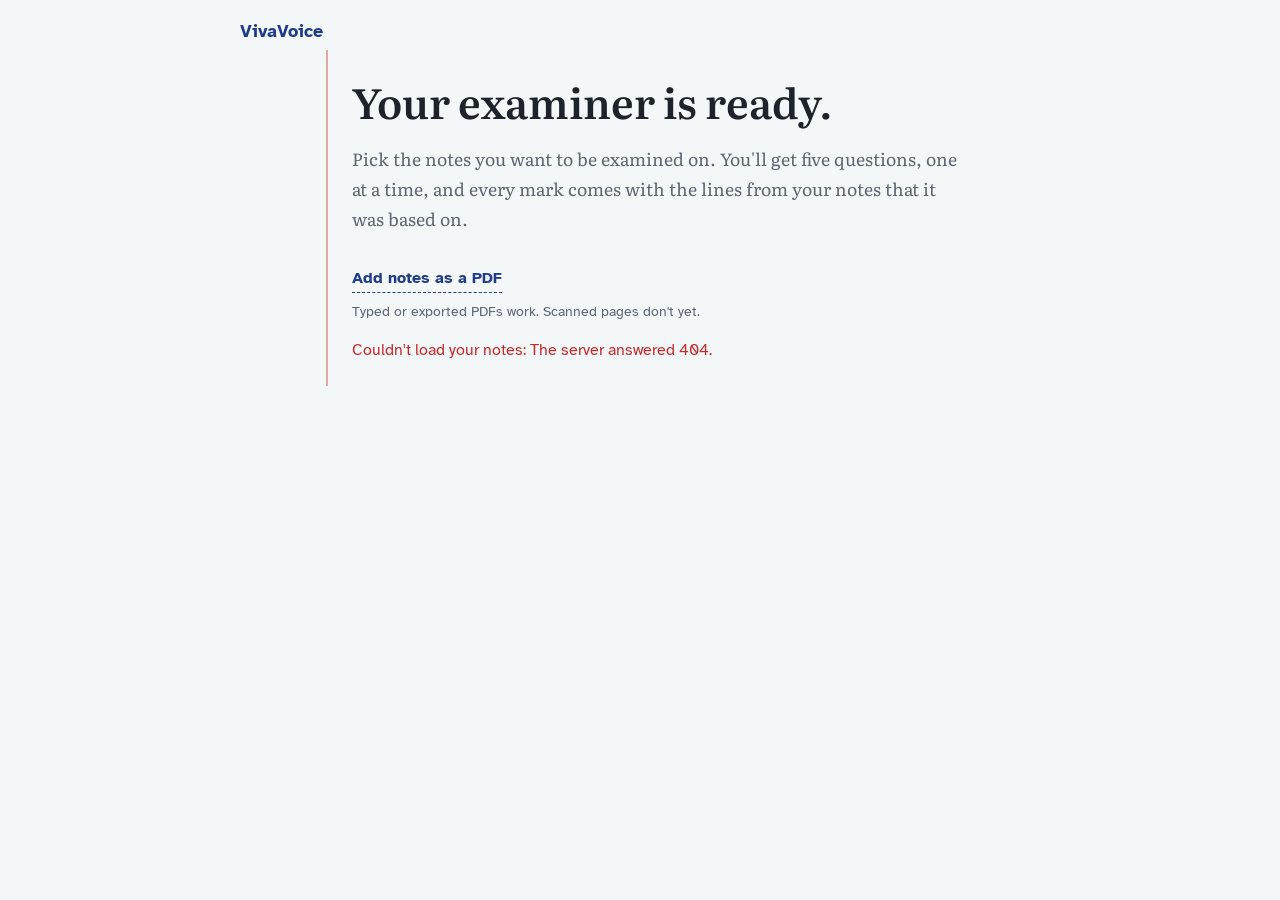
==== frontend/index.html @ af402161 "Phase 3: web app with quote-verified grounding, evidence highlights and prefetching" ====
<!doctype html>
<html lang="en">
<head>
  <meta charset="utf-8">
  <meta name="viewport" content="width=device-width, initial-scale=1">
  <title>VivaVoice</title>
  <link rel="preconnect" href="https://fonts.googleapis.com">
  <link rel="preconnect" href="https://fonts.gstatic.com" crossorigin>
  <link href="https://fonts.googleapis.com/css2?family=Atkinson+Hyperlegible:wght@400;700&family=Kalam:wght@400;700&family=Literata:opsz,wght@7..72,400;7..72,600&display=swap" rel="stylesheet">
  <link rel="stylesheet" href="style.css">
</head>
<body>
  <header class="topbar">
    <button class="brand" id="home-link" type="button">VivaVoice</button>
    <span class="topbar-note" id="topbar-note"></span>
  </header>

  <main class="sheet">
    <!-- Home: pick notes -->
    <section id="screen-home" class="screen">
      <div class="row">
        <div class="margin"></div>
        <div class="body">
          <h1>Your examiner is ready.</h1>
          <p class="lead">Pick the notes you want to be examined on. You'll get five questions, one at a time, and every mark comes with the lines from your notes that it was based on.</p>

          <ul class="notes-list" id="notes-list"></ul>

          <form class="upload" id="upload-form">
            <label class="upload-label" for="upload-input">Add notes as a PDF</label>
            <input id="upload-input" type="file" accept="application/pdf">
            <p class="hint">Typed or exported PDFs work. Scanned pages don't yet.</p>
          </form>
          <p class="status" id="home-status" role="status"></p>
        </div>
      </div>
    </section>

    <!-- Viva: one question at a time -->
    <section id="screen-viva" class="screen" hidden>
      <div class="row">
        <div class="margin"><span class="qnum" id="qnum"></span></div>
        <div class="body">
          <p class="progress" id="progress"></p>
          <h2 class="question" id="question"></h2>

          <form id="answer-form">
            <label class="sr-only" for="answer">Your answer</label>
            <textarea id="answer" rows="6" placeholder="Write your answer as you would say it."></textarea>
            <div class="actions">
              <button type="submit" class="btn" id="submit-btn">Hand in answer</button>
              <span class="hint">Ctrl + Enter also hands it in. Type "pass" to skip.</span>
              <span class="timer" id="timer" aria-label="Time on this question"></span>
            </div>
          </form>
          <p class="status" id="viva-status" role="status"></p>
        </div>
      </div>

      <!-- The examiner's marking, shown after grading -->
      <div class="row marking" id="marking" hidden>
        <div class="margin">
          <div class="score-mark" id="score-mark">
            <span id="score-text"></span>
            <svg viewBox="0 0 100 70" aria-hidden="true"><path id="score-circle" d="M52 6 C80 4 96 18 94 36 C92 56 70 66 46 64 C20 62 4 50 6 32 C8 14 28 4 58 8"/></svg>
          </div>
        </div>
        <div class="body">
          <p class="feedback" id="feedback"></p>
          <ul class="points" id="points"></ul>
          <figure class="excerpt">
            <figcaption id="excerpt-caption"></figcaption>
            <blockquote id="excerpt"></blockquote>
            <p class="legend"><mark class="hl-covered">You covered this</mark> <mark class="hl-missed">You missed this</mark></p>
          </figure>
          <button class="btn" id="next-btn" type="button"></button>
        </div>
      </div>
    </section>

    <!-- Report -->
    <section id="screen-report" class="screen" hidden>
      <div class="row">
        <div class="margin">
          <div class="score-mark big" id="total-mark">
            <span id="total-text"></span>
            <svg viewBox="0 0 100 70" aria-hidden="true"><path d="M52 6 C80 4 96 18 94 36 C92 56 70 66 46 64 C20 62 4 50 6 32 C8 14 28 4 58 8"/></svg>
          </div>
        </div>
        <div class="body">
          <h2 class="report-title">Result sheet</h2>
          <p class="verdict" id="verdict"></p>

          <h3>Your notes, page by page</h3>
          <ol class="pages" id="pages"></ol>
          <p class="hint">Darker means a lower score. Blank pages weren't asked about this time.</p>

          <h3>Questions</h3>
          <ol class="q-list" id="q-list"></ol>

          <button class="btn" id="again-btn" type="button">Start another viva</button>
        </div>
      </div>
    </section>
  </main>

  <script src="app.js"></script>
</body>
</html>
---- frontend/style.css ----
/* VivaVoice: an answer sheet. Student writes in blue ink, examiner marks in red. */
:root {
  --paper: #f4f7f8;
  --rule: #cfdbe6;          /* ruled lines */
  --margin-rule: #e4a5a5;   /* the red margin line */
  --text: #1c232b;
  --pencil: #5b6773;        /* quiet text */
  --ink: #1f3c88;           /* the student's pen */
  --red: #c42a2a;           /* the examiner's pen */
  --covered: rgba(64, 160, 110, 0.28);
  --missed: rgba(255, 205, 0, 0.5);
  --line: 2rem;             /* height of one ruled line */
  --margin-w: 5.5rem;

  --f-ui: "Atkinson Hyperlegible", system-ui, sans-serif;
  --f-text: "Literata", Georgia, serif;
  --f-hand: "Kalam", "Segoe Print", cursive;
}

@media (prefers-color-scheme: dark) {
  :root {
    --paper: #161b22;
    --rule: #263140;
    --margin-rule: #6b3434;
    --text: #e3e8ee;
    --pencil: #9aa6b2;
    --ink: #9db8ff;
    --red: #ff7b72;
    --covered: rgba(80, 200, 140, 0.25);
    --missed: rgba(255, 210, 60, 0.3);
  }
}

* { box-sizing: border-box; }
html { background: var(--paper); }
body {
  margin: 0;
  background: var(--paper);
  color: var(--text);
  font: 1rem/1.5 var(--f-ui);
  min-height: 100vh;
}
[hidden] { display: none !important; }
.sr-only { position: absolute; width: 1px; height: 1px; overflow: hidden; clip: rect(0 0 0 0); }

/* ---------- Top bar ---------- */
.topbar {
  display: flex; align-items: baseline; justify-content: space-between; gap: 1rem;
  max-width: 52rem; margin: 0 auto; padding: 1.25rem 1rem 0.5rem;
}
.brand {
  font: 700 1.15rem var(--f-ui); color: var(--ink);
  background: none; border: 0; padding: 0; cursor: pointer;
}
.topbar-note { color: var(--pencil); font-size: 0.9rem; }

/* ---------- The sheet: a red margin rule and a body column ---------- */
.sheet { max-width: 52rem; margin: 0 auto; padding: 0 1rem 4rem; }
.row { display: grid; grid-template-columns: var(--margin-w) 1fr; }
.margin {
  border-right: 2px solid var(--margin-rule);
  position: relative;
  padding-top: 1.5rem;
}
.body { padding: 1.5rem 0 1.5rem 1.5rem; min-width: 0; max-width: 40rem; }

h1, h2.question, .report-title {
  font-family: var(--f-text); font-weight: 600; line-height: 1.3; margin: 0 0 1rem;
}
h1 { font-size: clamp(1.9rem, 4vw, 2.6rem); }
h2.question { font-size: clamp(1.3rem, 2.6vw, 1.6rem); }
h3 { font-size: 1rem; margin: 2rem 0 0.75rem; }
.lead { font-family: var(--f-text); font-size: 1.1rem; line-height: 1.7; color: var(--pencil); margin: 0 0 2rem; }
.hint { color: var(--pencil); font-size: 0.875rem; margin: 0.5rem 0 0; }
.status { min-height: 1.5rem; color: var(--pencil); margin: 1rem 0 0; }
.status.error { color: var(--red); }

/* ---------- Buttons ---------- */
.btn {
  font: 700 1rem var(--f-ui);
  color: var(--paper); background: var(--ink);
  border: 0; border-radius: 6px; padding: 0.7rem 1.2rem; cursor: pointer;
}
.btn:hover { filter: brightness(1.12); }
.btn:disabled { opacity: 0.55; cursor: wait; }
.btn.quiet { background: none; color: var(--ink); border: 1.5px solid var(--ink); }
:focus-visible { outline: 3px solid var(--ink); outline-offset: 3px; }

/* ---------- Home ---------- */
.notes-list { list-style: none; padding: 0; margin: 0 0 1.5rem; }
.notes-list li {
  display: flex; align-items: center; justify-content: space-between; gap: 1rem;
  padding: 0.75rem 0; border-bottom: 1px solid var(--rule);
}
.notes-list .name { font-family: var(--f-text); font-size: 1.1rem; }
.notes-list .meta { color: var(--pencil); font-size: 0.875rem; display: block; }
.notes-list .empty { color: var(--pencil); border: 0; }
.upload-label {
  display: inline-block; cursor: pointer; color: var(--ink); font-weight: 700;
  border-bottom: 1.5px dashed var(--ink); padding-bottom: 2px;
}
.upload input { position: absolute; opacity: 0; width: 1px; height: 1px; }
.upload input:focus-visible + .hint, .upload-label:focus-within { outline: 3px solid var(--ink); }

/* ---------- Viva ---------- */
.qnum {
  position: absolute; right: 0.9rem; top: 1.6rem;
  font: 700 1.1rem var(--f-hand); color: var(--pencil);
}
.progress { color: var(--pencil); margin: 0 0 0.5rem; font-size: 0.95rem; }

/* Ruled answer space: text sits on the lines */
textarea {
  width: 100%; resize: vertical;
  font: 1.15rem/var(--line) var(--f-hand); color: var(--ink);
  background: transparent;
  background-image: linear-gradient(to bottom, transparent calc(var(--line) - 1px), var(--rule) calc(var(--line) - 1px));
  background-size: 100% var(--line);
  background-attachment: local;
  border: 0; border-top: 1px solid var(--rule);
  padding: 0 0.25rem; min-height: calc(var(--line) * 6);
}
textarea:focus-visible { outline: none; box-shadow: 0 2px 0 var(--ink); }
textarea::placeholder { color: var(--pencil); opacity: 0.7; }
textarea:disabled { opacity: 0.8; }
.actions { display: flex; flex-wrap: wrap; align-items: center; gap: 0.5rem 1rem; margin-top: 1rem; }
.actions .hint { margin: 0; }
.timer { margin-left: auto; color: var(--pencil); font-variant-numeric: tabular-nums; }

/* ---------- The examiner's marking ---------- */
.marking .body { padding-top: 0.5rem; }
.score-mark {
  position: relative; width: 4.4rem; height: 3.1rem; margin: 0.25rem auto 0;
  display: grid; place-items: center;
  font: 700 1.35rem var(--f-hand); color: var(--red);
}
.score-mark svg { position: absolute; inset: 0; width: 100%; height: 100%; overflow: visible; }
.score-mark path { fill: none; stroke: var(--red); stroke-width: 3; stroke-linecap: round; }
.score-mark.drawn path { stroke-dasharray: 260; stroke-dashoffset: 260; animation: draw 0.7s ease-out 0.15s forwards; }
@keyframes draw { to { stroke-dashoffset: 0; } }
.score-mark.big { width: 4.9rem; height: 3.5rem; font-size: 1.5rem; }

.feedback { font: 1.25rem/1.5 var(--f-hand); color: var(--red); margin: 0 0 1rem; }
.points { list-style: none; padding: 0; margin: 0 0 1.5rem; }
.points li { position: relative; padding: 0.35rem 0 0.35rem 2rem; }
.points li::before {
  position: absolute; left: 0.2rem; top: 0.15rem;
  font: 700 1.3rem var(--f-hand); color: var(--red);
}
.points li.covered::before { content: "\2713"; }
.points li.missed::before { content: "\2717"; }
.points li.missed { color: var(--pencil); }

.excerpt { margin: 0 0 1.5rem; padding: 1rem 1.1rem; border-left: 3px solid var(--rule); }
.excerpt figcaption { font-weight: 700; margin-bottom: 0.5rem; }
.excerpt blockquote { margin: 0; font: 1rem/1.75 var(--f-text); }
mark { color: inherit; border-radius: 2px; padding: 0 1px; }
.hl-covered { background: var(--covered); }
.hl-missed { background: var(--missed); }
.legend { font-size: 0.85rem; color: var(--pencil); margin: 0.75rem 0 0; display: flex; gap: 1rem; }

/* ---------- Report ---------- */
.verdict { font: 1.3rem/1.5 var(--f-hand); color: var(--red); margin: 0; }
.pages { list-style: none; padding: 0; margin: 0; display: flex; flex-wrap: wrap; gap: 0.5rem; }
.pages li {
  width: 3.4rem; height: 4.4rem; border: 1px solid var(--rule); border-radius: 3px;
  display: flex; flex-direction: column; justify-content: space-between; padding: 0.35rem;
  font-size: 0.8rem; color: var(--pencil); position: relative;
}
.pages li .pg-score { font: 700 1rem var(--f-hand); color: var(--text); }
.pages li[data-level] { border-color: transparent; }
.pages li[data-level="ok"]   { background: color-mix(in srgb, var(--red) 10%, transparent); }
.pages li[data-level="weak"] { background: color-mix(in srgb, var(--red) 32%, transparent); }
.pages li[data-level="bad"]  { background: color-mix(in srgb, var(--red) 58%, transparent); }
.pages li[data-level="bad"] .pg-score, .pages li[data-level="bad"] span { color: #fff; }
.q-list { padding-left: 1.25rem; margin: 0 0 2rem; }
.q-list li { margin-bottom: 0.75rem; font-family: var(--f-text); }
.q-list .q-meta { display: block; font: 0.875rem var(--f-ui); color: var(--pencil); }
.q-list .q-score { font: 700 1rem var(--f-hand); color: var(--red); }

/* ---------- Small screens ---------- */
@media (max-width: 600px) {
  :root { --margin-w: 3.6rem; }
  .body { padding-left: 1rem; }
  .score-mark { width: 3.2rem; height: 2.4rem; font-size: 1.05rem; }
  .score-mark.big { width: 3.4rem; height: 2.6rem; font-size: 1.1rem; }
  .qnum { right: 0.6rem; }
  .timer { margin-left: 0; }
}

@media (prefers-reduced-motion: reduce) {
  .score-mark.drawn path { animation: none; stroke-dashoffset: 0; }
}
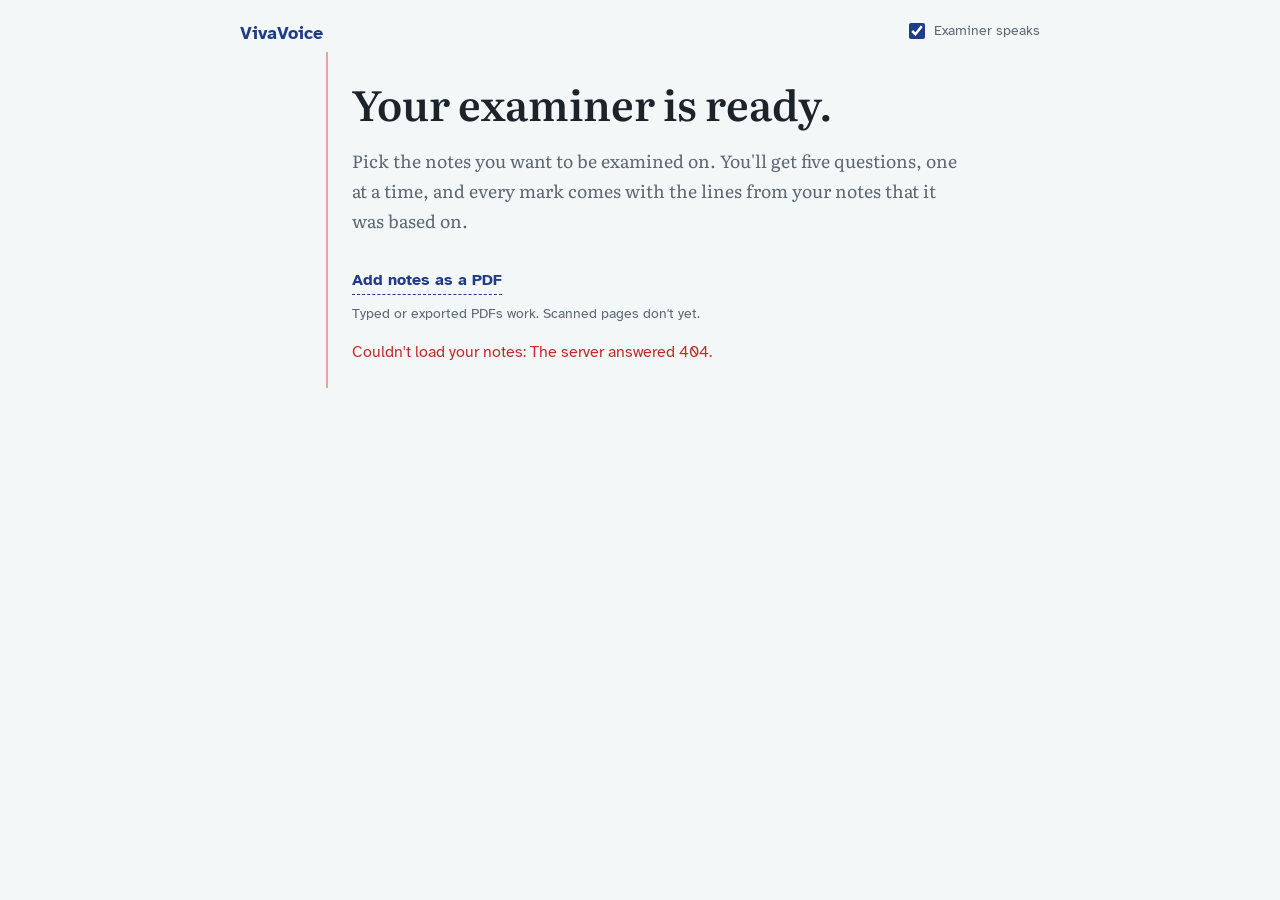
==== commit cccbeee2: "Phase 4: voice viva with hands-free mode and delivery analysis" ====
--- a/frontend/index.html
+++ b/frontend/index.html
@@ -13,6 +13,10 @@
   <header class="topbar">
     <button class="brand" id="home-link" type="button">VivaVoice</button>
     <span class="topbar-note" id="topbar-note"></span>
+    <div class="voice-settings" id="voice-settings">
+      <label><input type="checkbox" id="opt-speak"> Examiner speaks</label>
+      <label><input type="checkbox" id="opt-handsfree"> Hands-free</label>
+    </div>
   </header>
 
   <main class="sheet">
@@ -44,9 +48,17 @@
           <p class="progress" id="progress"></p>
           <h2 class="question" id="question"></h2>
 
+          <div class="mic-row" id="mic-row">
+            <button type="button" class="mic" id="mic-btn" aria-pressed="false">
+              <svg viewBox="0 0 24 24" aria-hidden="true"><rect x="9" y="3" width="6" height="11" rx="3"/><path d="M5.5 11a6.5 6.5 0 0 0 13 0M12 17.5V21M8.5 21h7"/></svg>
+              <span id="mic-label">Speak your answer</span>
+            </button>
+            <p class="mic-status" id="mic-status" role="status"></p>
+          </div>
+
           <form id="answer-form">
             <label class="sr-only" for="answer">Your answer</label>
-            <textarea id="answer" rows="6" placeholder="Write your answer as you would say it."></textarea>
+            <textarea id="answer" rows="6" placeholder="Speak, or write your answer as you would say it."></textarea>
             <div class="actions">
               <button type="submit" class="btn" id="submit-btn">Hand in answer</button>
               <span class="hint">Ctrl + Enter also hands it in. Type "pass" to skip.</span>
@@ -68,6 +80,7 @@
         <div class="body">
           <p class="feedback" id="feedback"></p>
           <ul class="points" id="points"></ul>
+          <p class="delivery" id="delivery" hidden></p>
           <figure class="excerpt">
             <figcaption id="excerpt-caption"></figcaption>
             <blockquote id="excerpt"></blockquote>
@@ -95,6 +108,11 @@
           <ol class="pages" id="pages"></ol>
           <p class="hint">Darker means a lower score. Blank pages weren't asked about this time.</p>
 
+          <div id="voice-report" hidden>
+            <h3>How you spoke</h3>
+            <p class="delivery" id="voice-summary"></p>
+          </div>
+
           <h3>Questions</h3>
           <ol class="q-list" id="q-list"></ol>
 
--- a/frontend/style.css
+++ b/frontend/style.css
@@ -178,6 +178,32 @@
 .q-list .q-meta { display: block; font: 0.875rem var(--f-ui); color: var(--pencil); }
 .q-list .q-score { font: 700 1rem var(--f-hand); color: var(--red); }
 
+/* ---------- Voice ---------- */
+.voice-settings { display: flex; gap: 1rem; font-size: 0.9rem; color: var(--pencil); margin-left: auto; }
+.voice-settings label { display: flex; align-items: center; gap: 0.35rem; cursor: pointer; }
+.voice-settings input { accent-color: var(--ink); width: 1rem; height: 1rem; }
+.topbar { flex-wrap: wrap; }
+
+.mic-row { display: flex; align-items: center; flex-wrap: wrap; gap: 0.5rem 1rem; margin: 0 0 1rem; }
+.mic {
+  --level: 0;
+  display: inline-flex; align-items: center; gap: 0.55rem;
+  font: 700 1rem var(--f-ui); color: var(--ink);
+  background: none; border: 1.5px solid var(--ink); border-radius: 999px;
+  padding: 0.55rem 1.1rem 0.55rem 0.8rem; cursor: pointer;
+}
+.mic svg { width: 1.3rem; height: 1.3rem; fill: none; stroke: currentColor; stroke-width: 1.8; stroke-linecap: round; }
+.mic[aria-pressed="true"] {
+  color: var(--red); border-color: var(--red);
+  /* the ring grows with your voice, so you can see the mic is hearing you */
+  box-shadow: 0 0 0 calc(2px + var(--level) * 10px) color-mix(in srgb, var(--red) 22%, transparent);
+}
+.mic:disabled { opacity: 0.5; cursor: wait; }
+.mic-status { margin: 0; color: var(--pencil); font-size: 0.95rem; }
+.mic-status.error { color: var(--red); }
+
+.delivery { font: 1.1rem/1.6 var(--f-hand); color: var(--red); margin: 0 0 1.5rem; }
+
 /* ---------- Small screens ---------- */
 @media (max-width: 600px) {
   :root { --margin-w: 3.6rem; }
@@ -186,6 +212,7 @@
   .score-mark.big { width: 3.4rem; height: 2.6rem; font-size: 1.1rem; }
   .qnum { right: 0.6rem; }
   .timer { margin-left: 0; }
+  .voice-settings { margin-left: 0; width: 100%; }
 }
 
 @media (prefers-reduced-motion: reduce) {
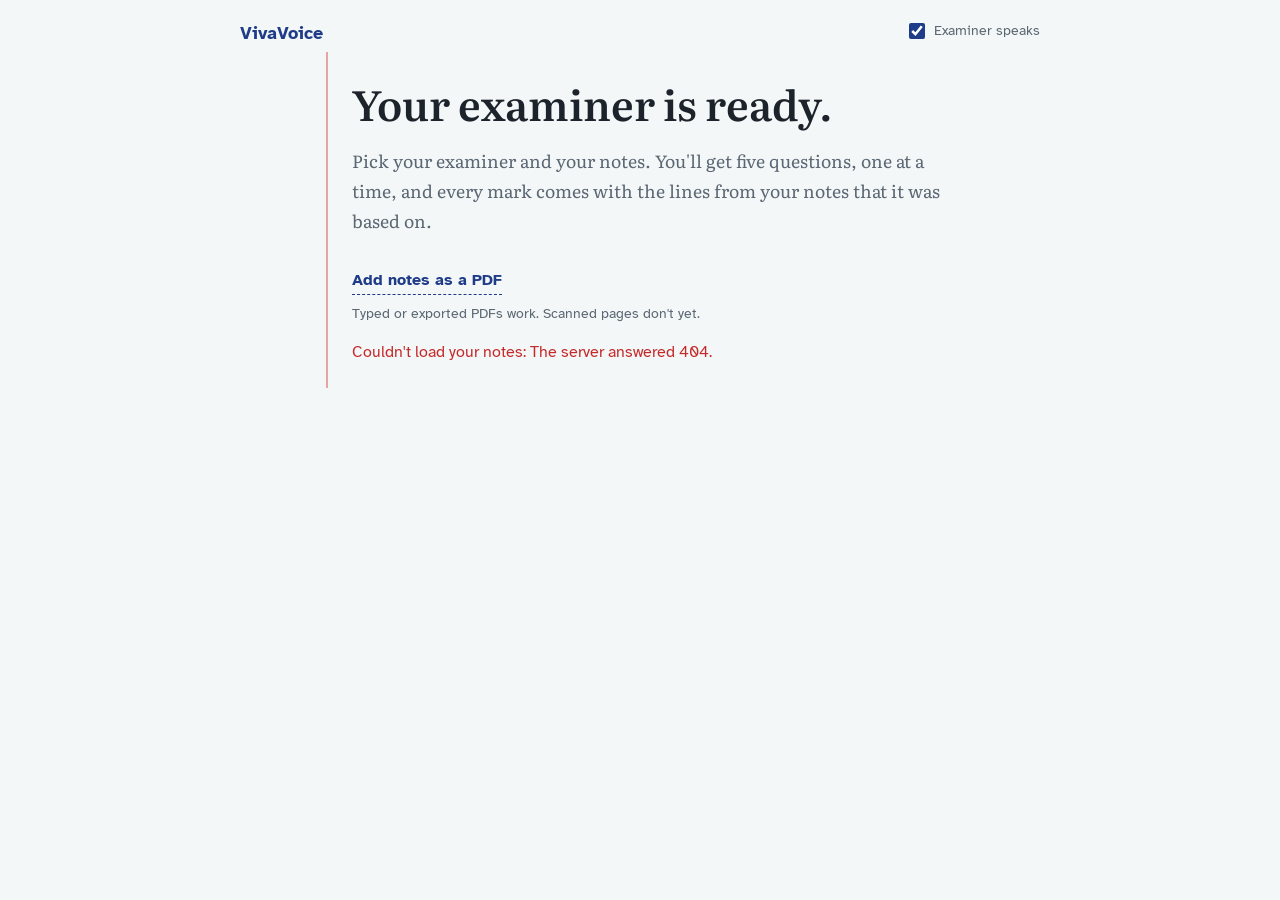
==== commit 99c6ffe9: "Phase 5: follow-ups with leak guard, adaptive difficulty, personas, Hinglish and memory" ====
--- a/frontend/index.html
+++ b/frontend/index.html
@@ -26,7 +26,23 @@
         <div class="margin"></div>
         <div class="body">
           <h1>Your examiner is ready.</h1>
-          <p class="lead">Pick the notes you want to be examined on. You'll get five questions, one at a time, and every mark comes with the lines from your notes that it was based on.</p>
+          <p class="lead">Pick your examiner and your notes. You'll get five questions, one at a time, and every mark comes with the lines from your notes that it was based on.</p>
+
+          <fieldset class="choice" id="persona-choice">
+            <legend>Who examines you</legend>
+            <div class="choice-options" id="persona-options"></div>
+          </fieldset>
+
+          <fieldset class="choice" id="language-choice" hidden>
+            <legend>You'll answer in</legend>
+            <div class="choice-options">
+              <label class="option"><input type="radio" name="language" value="en" checked>
+                <span class="option-name">English</span></label>
+              <label class="option"><input type="radio" name="language" value="hinglish">
+                <span class="option-name">Hinglish</span>
+                <span class="option-about">Hindi and English mixed. The examiner still asks in English.</span></label>
+            </div>
+          </fieldset>
 
           <ul class="notes-list" id="notes-list"></ul>
 
@@ -43,10 +59,16 @@
     <!-- Viva: one question at a time -->
     <section id="screen-viva" class="screen" hidden>
       <div class="row">
-        <div class="margin"><span class="qnum" id="qnum"></span></div>
+        <div class="margin"><span class="qnum" id="qnum"></span><span class="level-tag" id="level-tag"></span></div>
         <div class="body">
           <p class="progress" id="progress"></p>
           <h2 class="question" id="question"></h2>
+
+          <!-- Follow-up: your first answer, then the examiner's probe in red pen -->
+          <div class="probe" id="probe" hidden>
+            <p class="first-answer" id="first-answer"></p>
+            <p class="probe-q"><span class="sr-only">Follow-up question: </span><span id="probe-q"></span></p>
+          </div>
 
           <div class="mic-row" id="mic-row">
             <button type="button" class="mic" id="mic-btn" aria-pressed="false">
@@ -84,7 +106,7 @@
           <figure class="excerpt">
             <figcaption id="excerpt-caption"></figcaption>
             <blockquote id="excerpt"></blockquote>
-            <p class="legend"><mark class="hl-covered">You covered this</mark> <mark class="hl-missed">You missed this</mark></p>
+            <p class="legend"><mark class="hl-covered">You covered this</mark> <mark class="hl-recovered">You got this when asked again</mark> <mark class="hl-missed">You missed this</mark></p>
           </figure>
           <button class="btn" id="next-btn" type="button"></button>
         </div>
@@ -108,6 +130,10 @@
           <ol class="pages" id="pages"></ol>
           <p class="hint">Darker means a lower score. Blank pages weren't asked about this time.</p>
 
+          <h3>How the examiner adapted</h3>
+          <div class="ladder" id="ladder"></div>
+          <p class="hint" id="ladder-note"></p>
+
           <div id="voice-report" hidden>
             <h3>How you spoke</h3>
             <p class="delivery" id="voice-summary"></p>
--- a/frontend/style.css
+++ b/frontend/style.css
@@ -204,6 +204,51 @@
 
 .delivery { font: 1.1rem/1.6 var(--f-hand); color: var(--red); margin: 0 0 1.5rem; }
 
+/* ---------- Choosing the examiner (looks like a multiple-choice answer) ---------- */
+.choice { border: 0; padding: 0; margin: 0 0 1.75rem; }
+.choice legend { font-weight: 700; padding: 0; margin-bottom: 0.5rem; }
+.choice-options { display: grid; gap: 0.25rem; }
+.option {
+  display: grid; grid-template-columns: 1.6rem 1fr; column-gap: 0.6rem; align-items: baseline;
+  padding: 0.45rem 0; cursor: pointer;
+}
+.option input { position: absolute; opacity: 0; width: 1px; height: 1px; }
+.option::before {
+  content: ""; grid-row: 1 / span 2; align-self: start; margin-top: 0.2rem;
+  width: 1.1rem; height: 1.1rem; border: 1.5px solid var(--pencil); border-radius: 50%;
+}
+.option:has(input:checked)::before {
+  border-color: var(--ink);
+  background: radial-gradient(circle, var(--ink) 0 45%, transparent 50%);
+}
+.option:has(input:focus-visible) { outline: 3px solid var(--ink); outline-offset: 2px; border-radius: 4px; }
+.option-name { font-family: var(--f-text); font-size: 1.1rem; }
+.option-about { grid-column: 2; color: var(--pencil); font-size: 0.9rem; }
+
+/* ---------- Difficulty tag and follow-ups ---------- */
+.level-tag {
+  position: absolute; right: 0.9rem; top: 3.3rem;
+  font: 400 0.95rem var(--f-hand); color: var(--pencil);
+}
+.probe { margin: 0 0 1.25rem; }
+.first-answer {
+  font: 1.1rem/1.6 var(--f-hand); color: var(--ink); opacity: 0.75;
+  margin: 0 0 0.75rem; padding-left: 0.75rem; border-left: 2px solid var(--rule);
+}
+.probe-q { font: 700 1.35rem/1.45 var(--f-hand); color: var(--red); margin: 0; }
+.points li.recovered::before { content: "\00BD"; font-size: 1.15rem; top: 0.25rem; }
+.hl-recovered { background: color-mix(in srgb, var(--covered) 55%, var(--missed)); }
+
+/* ---------- The difficulty ladder on the result sheet ---------- */
+.ladder svg { width: 100%; max-width: 30rem; height: auto; display: block; overflow: visible; }
+.ladder .rung { stroke: var(--rule); stroke-width: 1; }
+.ladder .rung-label { font: 0.8rem var(--f-ui); fill: var(--pencil); }
+.ladder .path { fill: none; stroke: var(--red); stroke-width: 2.5; stroke-linecap: round; stroke-linejoin: round; }
+.ladder .dot { fill: var(--paper); stroke: var(--red); stroke-width: 2.5; }
+.ladder .dot-score { font: 700 0.95rem var(--f-hand); fill: var(--red); text-anchor: middle; }
+.ladder .q-label { font: 0.8rem var(--f-ui); fill: var(--pencil); text-anchor: middle; }
+.pages li .pg-was { font-size: 0.7rem; }
+
 /* ---------- Small screens ---------- */
 @media (max-width: 600px) {
   :root { --margin-w: 3.6rem; }
@@ -211,6 +256,7 @@
   .score-mark { width: 3.2rem; height: 2.4rem; font-size: 1.05rem; }
   .score-mark.big { width: 3.4rem; height: 2.6rem; font-size: 1.1rem; }
   .qnum { right: 0.6rem; }
+  .level-tag { right: 0.6rem; font-size: 0.8rem; }
   .timer { margin-left: 0; }
   .voice-settings { margin-left: 0; width: 100%; }
 }
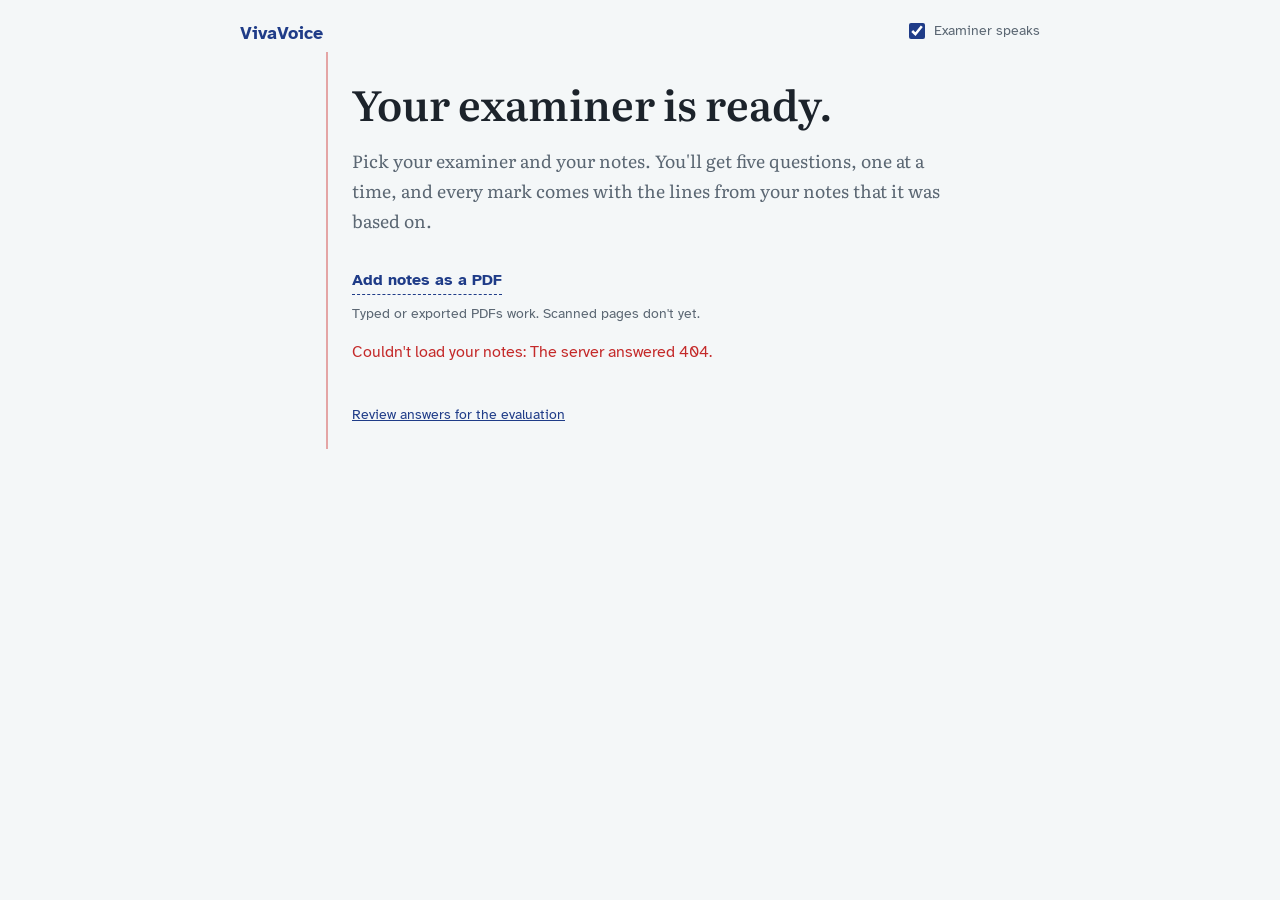
==== commit d9e25399: "Phase 6: evaluation harness; grading redesigned from 49% to 73% accuracy, injection fully blocked" ====
--- a/frontend/index.html
+++ b/frontend/index.html
@@ -52,6 +52,7 @@
             <p class="hint">Typed or exported PDFs work. Scanned pages don't yet.</p>
           </form>
           <p class="status" id="home-status" role="status"></p>
+          <p class="hint review-link"><a href="/review.html">Review answers for the evaluation</a></p>
         </div>
       </div>
     </section>
--- a/frontend/style.css
+++ b/frontend/style.css
@@ -249,6 +249,41 @@
 .ladder .q-label { font: 0.8rem var(--f-ui); fill: var(--pencil); text-anchor: middle; }
 .pages li .pg-was { font-size: 0.7rem; }
 
+/* ---------- Review page ---------- */
+a.brand { text-decoration: none; }
+.review-link { margin-top: 2.5rem; }
+.review-link a { color: var(--ink); }
+.review-title { font-size: clamp(1.7rem, 3.6vw, 2.2rem); }
+.tabs { display: flex; flex-wrap: wrap; gap: 0.25rem 1.25rem; margin: 0 0 1.5rem; border-bottom: 1px solid var(--rule); }
+.tab {
+  font: 700 1rem var(--f-ui); color: var(--pencil); background: none; border: 0;
+  padding: 0.5rem 0; margin-bottom: -1px; border-bottom: 2.5px solid transparent; cursor: pointer;
+}
+.tab[aria-pressed="true"] { color: var(--ink); border-bottom-color: var(--ink); }
+.tab-count { font-weight: 400; font-size: 0.85rem; }
+.label-small { font-weight: 700; margin: 1.25rem 0 0.35rem; }
+.student-answer { font: 1.15rem/1.6 var(--f-hand); color: var(--ink); margin: 0; }
+.missing-point { font-family: var(--f-text); margin: 0; }
+.point-checks { padding-left: 1.25rem; margin: 0.5rem 0 1.25rem; }
+.point-checks li { display: flex; flex-wrap: wrap; align-items: center; justify-content: space-between; gap: 0.5rem 1rem;
+  padding: 0.55rem 0; border-bottom: 1px solid var(--rule); }
+.point-text { flex: 1 1 16rem; }
+.yesno { border: 0; padding: 0; margin: 1.25rem 0; }
+.yesno legend { font-weight: 700; padding: 0; }
+.yesno .hint { margin: 0.2rem 0 0.6rem; }
+.yesno-buttons { display: inline-flex; gap: 0.4rem; }
+.choice-btn {
+  font: 700 0.95rem var(--f-ui); color: var(--ink); background: none;
+  border: 1.5px solid var(--ink); border-radius: 6px; padding: 0.4rem 1rem; cursor: pointer; min-width: 4rem;
+}
+.choice-btn[aria-pressed="true"] { background: var(--ink); color: var(--paper); }
+.excerpt-details { margin: 1rem 0; }
+.excerpt-details summary { cursor: pointer; color: var(--ink); font-weight: 700; }
+.excerpt-details blockquote { margin: 0.75rem 0 0; padding-left: 1rem; border-left: 3px solid var(--rule); font: 1rem/1.75 var(--f-text); }
+.review-actions { display: flex; flex-wrap: wrap; align-items: center; gap: 0.75rem 1rem; margin-top: 1.5rem; }
+.link-btn { font: 1rem var(--f-ui); color: var(--pencil); background: none; border: 0; text-decoration: underline; cursor: pointer; }
+.empty-note { color: var(--pencil); font-family: var(--f-text); font-size: 1.05rem; }
+
 /* ---------- Small screens ---------- */
 @media (max-width: 600px) {
   :root { --margin-w: 3.6rem; }
